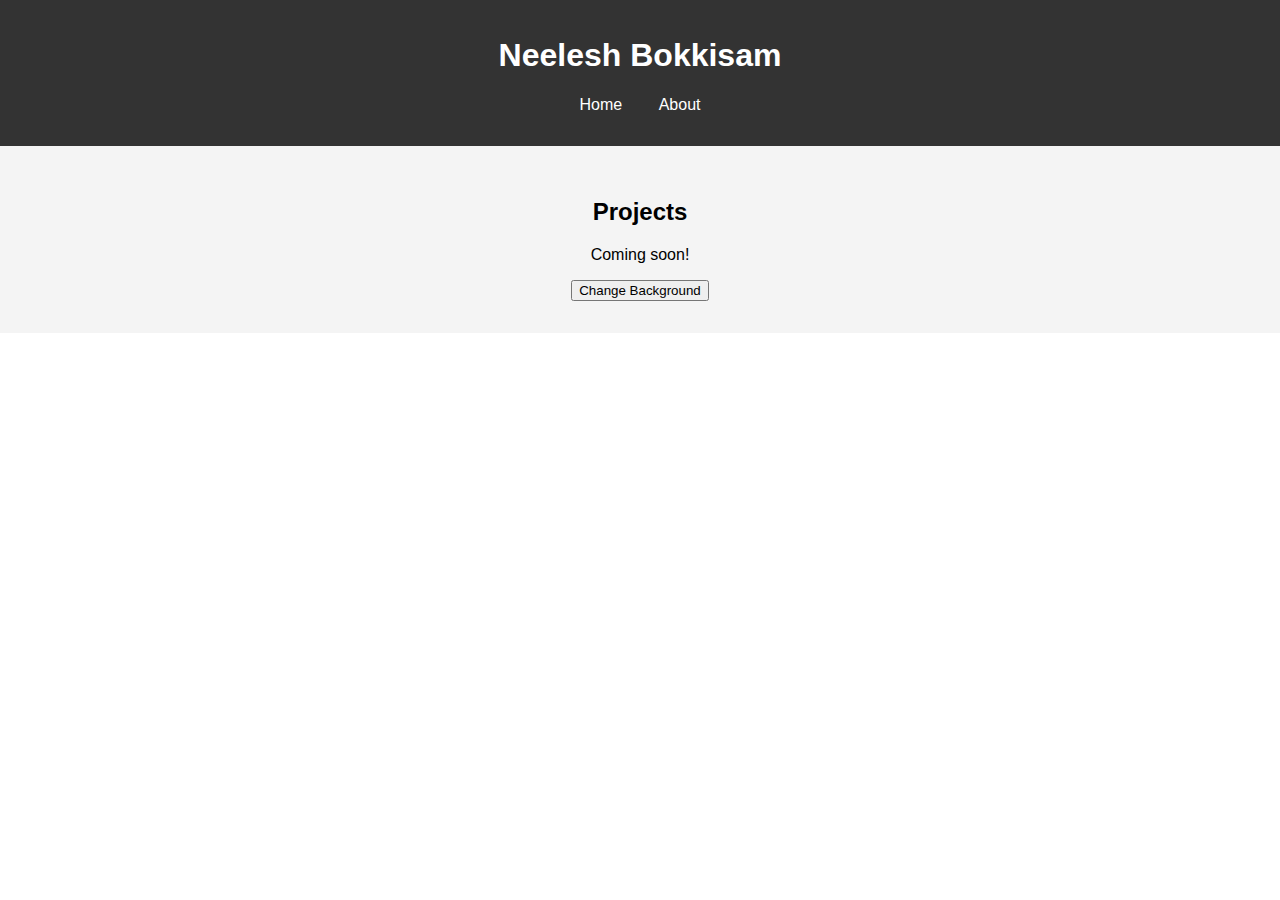
==== projects.html @ 37ded538 "initial commit" ====
<!DOCTYPE html>
<html lang="en">
<head>
    <meta charset="UTF-8">
    <meta name="viewport" content="width=device-width, initial-scale=1.0">
    <title>About Neelesh Bokkisam</title>
    <link rel="stylesheet" href="styles.css">
</head>
<body>
    <header>
        <h1>Neelesh Bokkisam</h1>
        <nav>
            <ul>
                <li><a href="index.html">Home</a></li>
                <li><a href="about.html">About</a></li>
            </ul>
        </nav>
    </header>
    <section id="projects">
        <h2>Projects</h2>
        <p>Coming soon!</p>
        <button onclick="changeBackgroundColor('projects')">Change Background</button>
    </section>
    <script src="script.js"></script>
</body>
</html>
---- styles.css ----
body {
    font-family: Helvetica, sans-serif;
    margin: 0;
    padding: 0;
    box-sizing: border-box;
}
header {
    background-color: #333;
    color: white;
    padding: 1rem;
    text-align: center;
}
nav ul {
    list-style: none;
    padding: 0;
}

nav ul li {
    display: inline;
    margin: 0 1rem;
}

nav ul li a {
    color: white;
    text-decoration: none;
}

section {
    padding: 2rem;
    text-align: center;
}

section:nth-of-type(odd) {
    background-color: #f4f4f4;
}
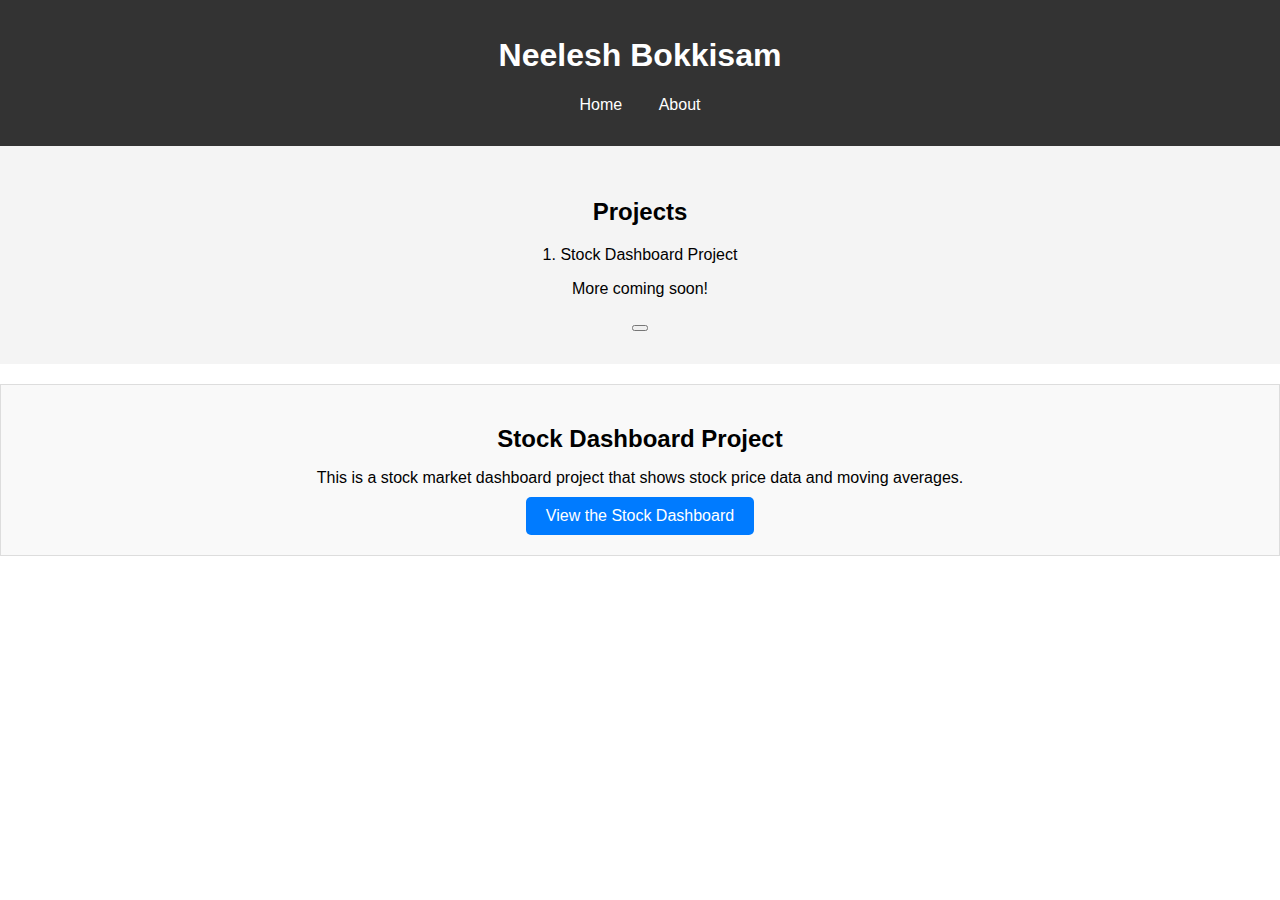
==== commit 5c764d19: "add stock dashboard project to portfolio website" ====
--- a/projects.html
+++ b/projects.html
@@ -18,8 +18,14 @@
     </header>
     <section id="projects">
         <h2>Projects</h2>
-        <p>Coming soon!</p>
-        <button onclick="changeBackgroundColor('projects')">Change Background</button>
+        <p>1. Stock Dashboard Project</p>
+        <p>More coming soon!</p>
+        <button onclick="changeBackgroundColor('projects')"></button>
+    </section>
+    <section id="stock-dashboard">
+        <h2>Stock Dashboard Project</h2>
+        <p>This is a stock market dashboard project that shows stock price data and moving averages.</p>
+        <a href="https://new-stock-dashboard-4b3e09459251.herokuapp.com/" target="_blank">View the Stock Dashboard</a>
     </section>
     <script src="script.js"></script>
 </body>
--- a/styles.css
+++ b/styles.css
@@ -33,4 +33,32 @@
 section:nth-of-type(odd) {
     background-color: #f4f4f4;
 }
+#stock-dashboard {
+    background-color: #f9f9f9;
+    padding: 20px;
+    margin: 20px 0;
+    border: 1px solid #ddd;
+}
 
+#stock-dashboard h2 {
+    font-size: 24px;
+    margin-bottom: 10px;
+}
+
+#stock-dashboard p {
+    font-size: 16px;
+    margin-bottom: 10px;
+}
+
+#stock-dashboard a {
+    display: inline-block;
+    padding: 10px 20px;
+    background-color: #007bff;
+    color: white;
+    text-decoration: none;
+    border-radius: 5px;
+}
+
+#stock-dashboard a:hover {
+    background-color: #0056b3;
+}
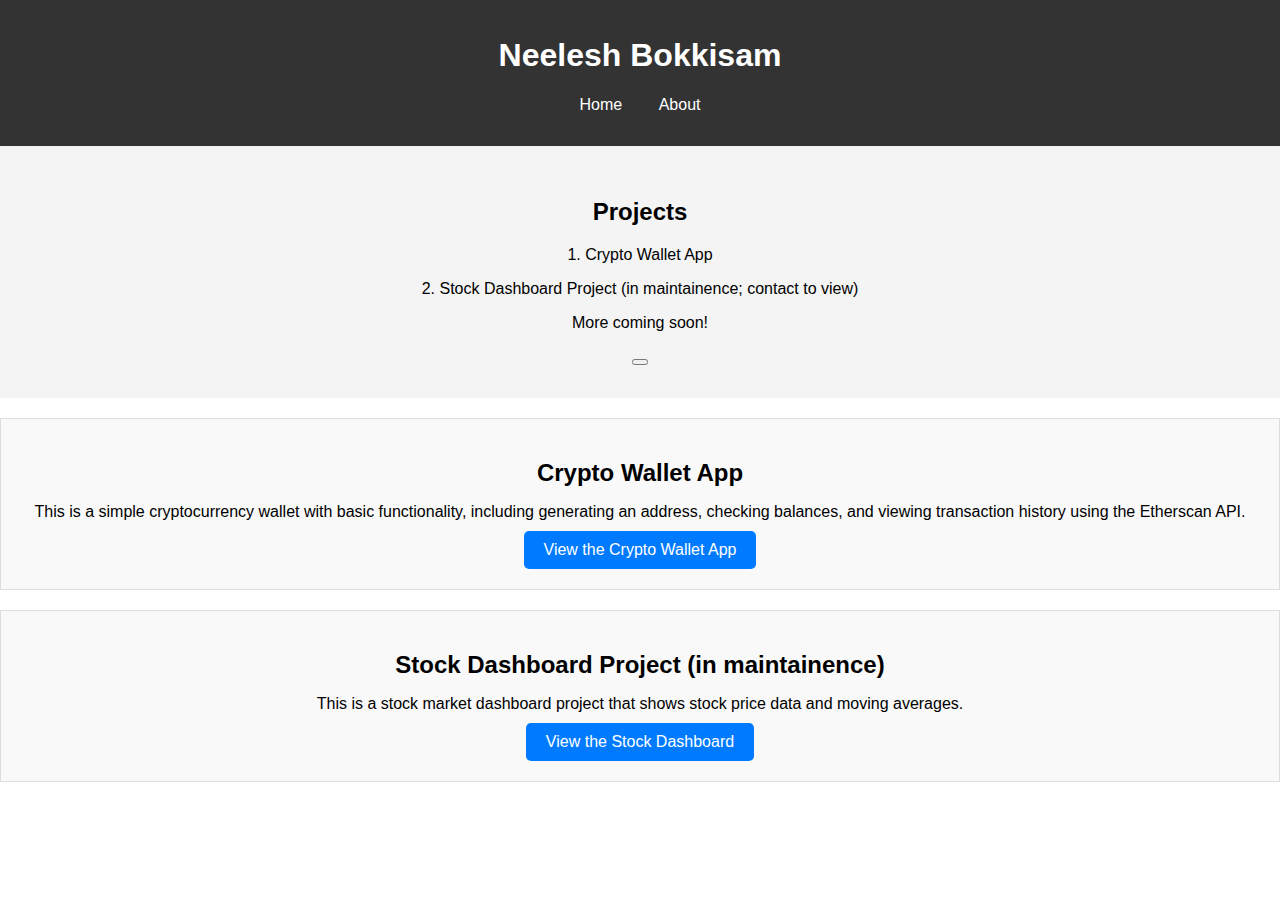
==== commit 03a902c6: "Updated portfolio with Crypto Wallet App project" ====
--- a/projects.html
+++ b/projects.html
@@ -18,15 +18,23 @@
     </header>
     <section id="projects">
         <h2>Projects</h2>
-        <p>1. Stock Dashboard Project</p>
+        <p>1. Crypto Wallet App</p>
+        <p>2. Stock Dashboard Project (in maintainence; contact to view)</p>
         <p>More coming soon!</p>
         <button onclick="changeBackgroundColor('projects')"></button>
     </section>
+    <section id="crypto-wallet">
+        <h2>Crypto Wallet App</h2>
+        <p>This is a simple cryptocurrency wallet with basic functionality, including generating an address, checking balances, and viewing transaction history using the Etherscan API.</p>
+        <a href="https://crypto-wallet-app-d6b52eb66f11.herokuapp.com/" target="_blank" class="btn btn-primary">View the Crypto Wallet App</a>
+    </section>
     <section id="stock-dashboard">
-        <h2>Stock Dashboard Project</h2>
+        <h2>Stock Dashboard Project (in maintainence)</h2>
         <p>This is a stock market dashboard project that shows stock price data and moving averages.</p>
         <a href="https://new-stock-dashboard-4b3e09459251.herokuapp.com/" target="_blank">View the Stock Dashboard</a>
     </section>
+    
+    
     <script src="script.js"></script>
 </body>
 </html>
--- a/styles.css
+++ b/styles.css
@@ -62,3 +62,33 @@
 #stock-dashboard a:hover {
     background-color: #0056b3;
 }
+
+#crypto-wallet {
+    background-color: #f9f9f9;
+    padding: 20px;
+    margin: 20px 0;
+    border: 1px solid #ddd;
+}
+
+#crypto-wallet h2 {
+    font-size: 24px;
+    margin-bottom: 10px;
+}
+
+#crypto-wallet p {
+    font-size: 16px;
+    margin-bottom: 10px;
+}
+
+#crypto-wallet a {
+    display: inline-block;
+    padding: 10px 20px;
+    background-color: #007bff;
+    color: white;
+    text-decoration: none;
+    border-radius: 5px;
+}
+
+#crypto-wallet a:hover {
+    background-color: #0056b3;
+}
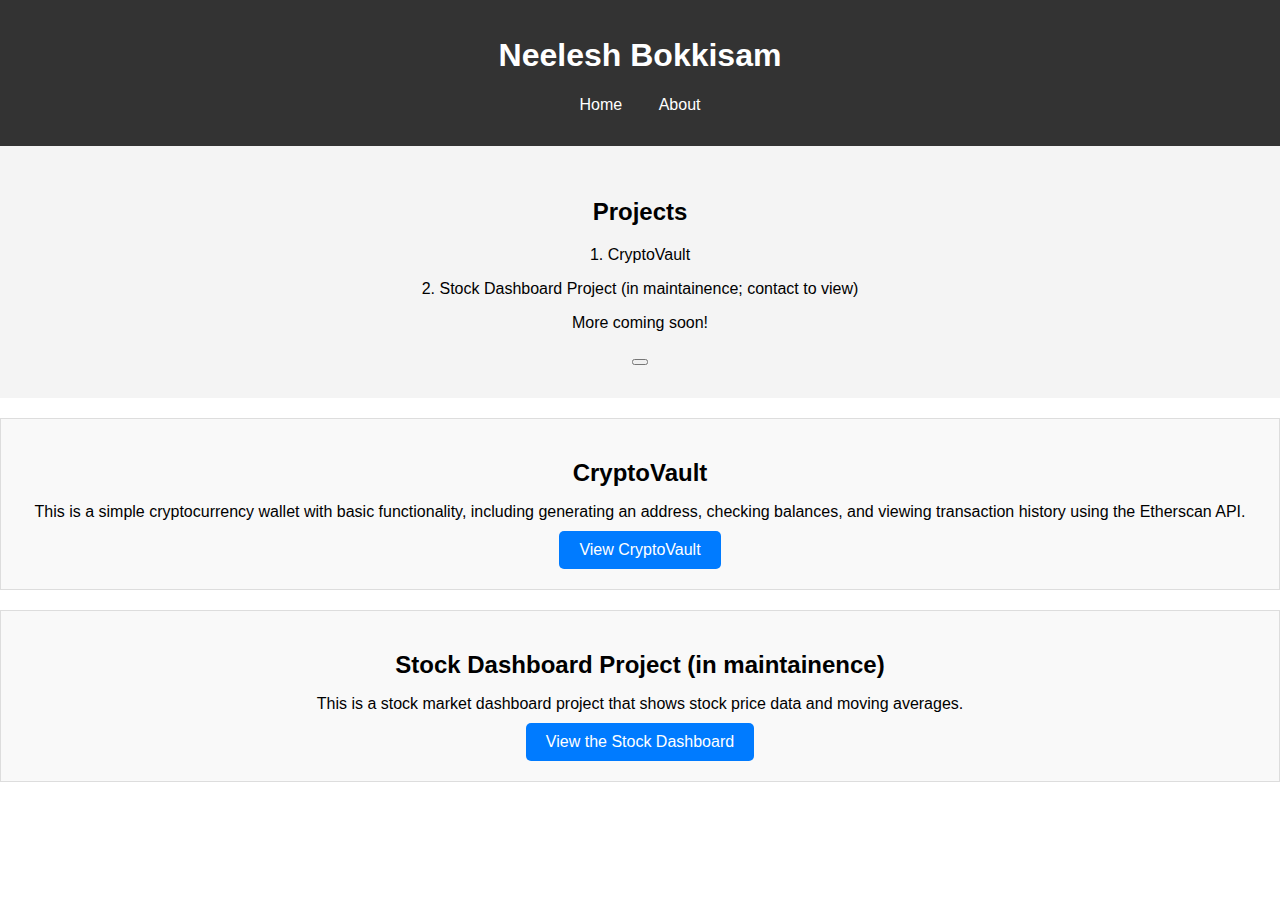
==== commit 4618da79: "Update name to CryptoVAult" ====
--- a/projects.html
+++ b/projects.html
@@ -18,15 +18,15 @@
     </header>
     <section id="projects">
         <h2>Projects</h2>
-        <p>1. Crypto Wallet App</p>
+        <p>1. CryptoVault</p>
         <p>2. Stock Dashboard Project (in maintainence; contact to view)</p>
         <p>More coming soon!</p>
         <button onclick="changeBackgroundColor('projects')"></button>
     </section>
     <section id="crypto-wallet">
-        <h2>Crypto Wallet App</h2>
+        <h2>CryptoVault</h2>
         <p>This is a simple cryptocurrency wallet with basic functionality, including generating an address, checking balances, and viewing transaction history using the Etherscan API.</p>
-        <a href="https://crypto-wallet-app-d6b52eb66f11.herokuapp.com/" target="_blank" class="btn btn-primary">View the Crypto Wallet App</a>
+        <a href="https://crypto-wallet-app-d6b52eb66f11.herokuapp.com/" target="_blank" class="btn btn-primary">View CryptoVault</a>
     </section>
     <section id="stock-dashboard">
         <h2>Stock Dashboard Project (in maintainence)</h2>
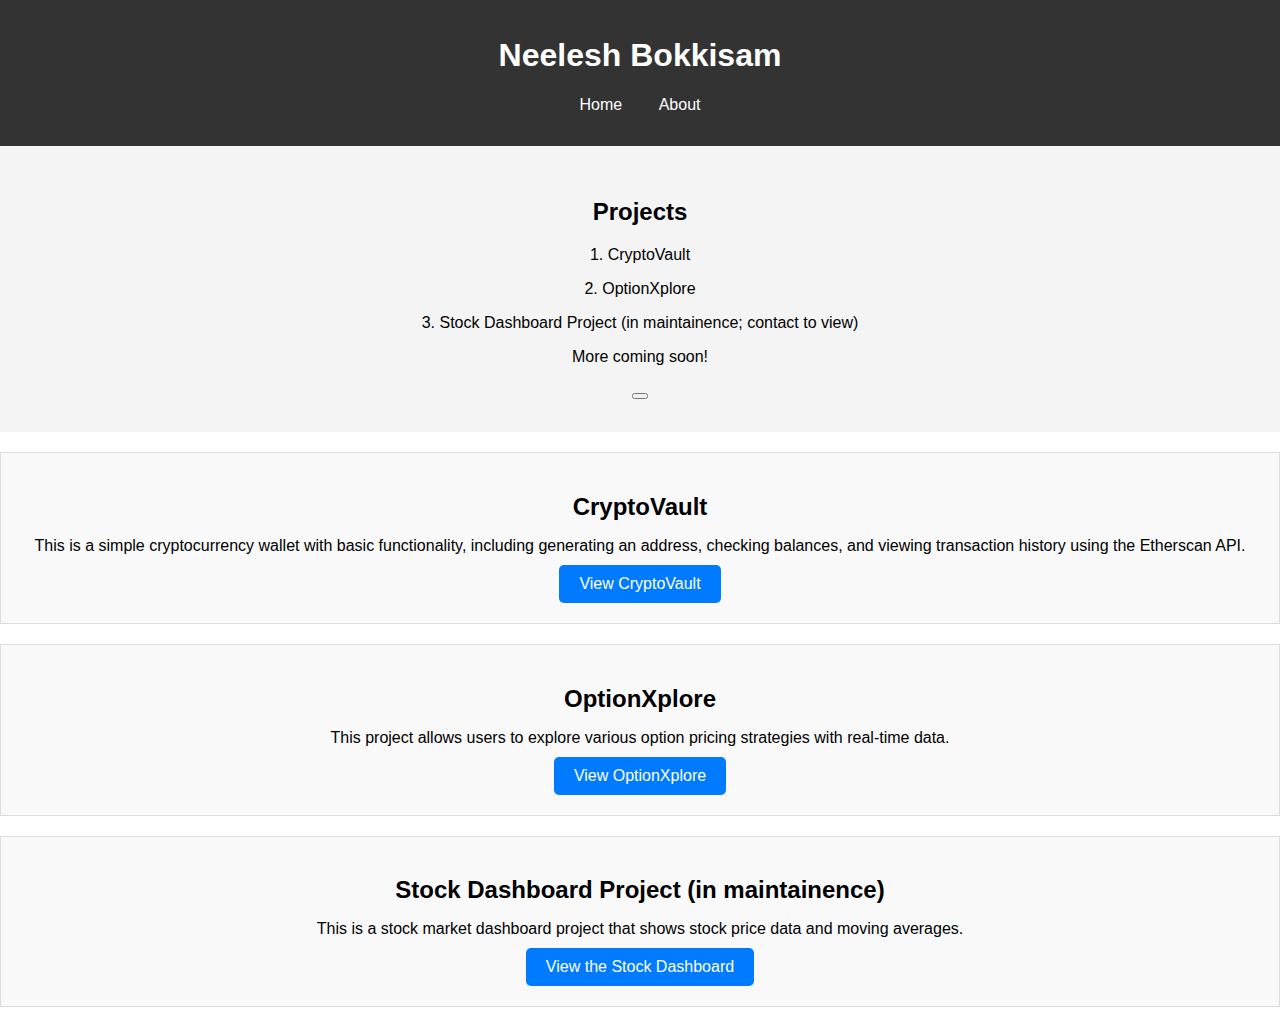
==== commit 92b1cc98: "Added OptionXplore project and social links" ====
--- a/projects.html
+++ b/projects.html
@@ -19,7 +19,8 @@
     <section id="projects">
         <h2>Projects</h2>
         <p>1. CryptoVault</p>
-        <p>2. Stock Dashboard Project (in maintainence; contact to view)</p>
+        <p>2. OptionXplore</p>
+        <p>3. Stock Dashboard Project (in maintainence; contact to view)</p>
         <p>More coming soon!</p>
         <button onclick="changeBackgroundColor('projects')"></button>
     </section>
@@ -27,6 +28,11 @@
         <h2>CryptoVault</h2>
         <p>This is a simple cryptocurrency wallet with basic functionality, including generating an address, checking balances, and viewing transaction history using the Etherscan API.</p>
         <a href="https://crypto-wallet-app-d6b52eb66f11.herokuapp.com/" target="_blank" class="btn btn-primary">View CryptoVault</a>
+    </section>
+    <section id="option-xplore">
+        <h2>OptionXplore</h2>
+        <p>This project allows users to explore various option pricing strategies with real-time data.</p>
+        <a href="https://web-production-a323.up.railway.app/" target="_blank" class="btn btn-primary">View OptionXplore</a>
     </section>
     <section id="stock-dashboard">
         <h2>Stock Dashboard Project (in maintainence)</h2>
--- a/styles.css
+++ b/styles.css
@@ -92,3 +92,33 @@
 #crypto-wallet a:hover {
     background-color: #0056b3;
 }
+
+#option-xplore {
+    background-color: #f9f9f9;
+    padding: 20px;
+    margin: 20px 0;
+    border: 1px solid #ddd;
+}
+
+#option-xplore h2 {
+    font-size: 24px;
+    margin-bottom: 10px;
+}
+
+#option-xplore p {
+    font-size: 16px;
+    margin-bottom: 10px;
+}
+
+#option-xplore a {
+    display: inline-block;
+    padding: 10px 20px;
+    background-color: #007bff;
+    color: white;
+    text-decoration: none;
+    border-radius: 5px;
+}
+
+#option-xplore a:hover {
+    background-color: #0056b3;
+}
